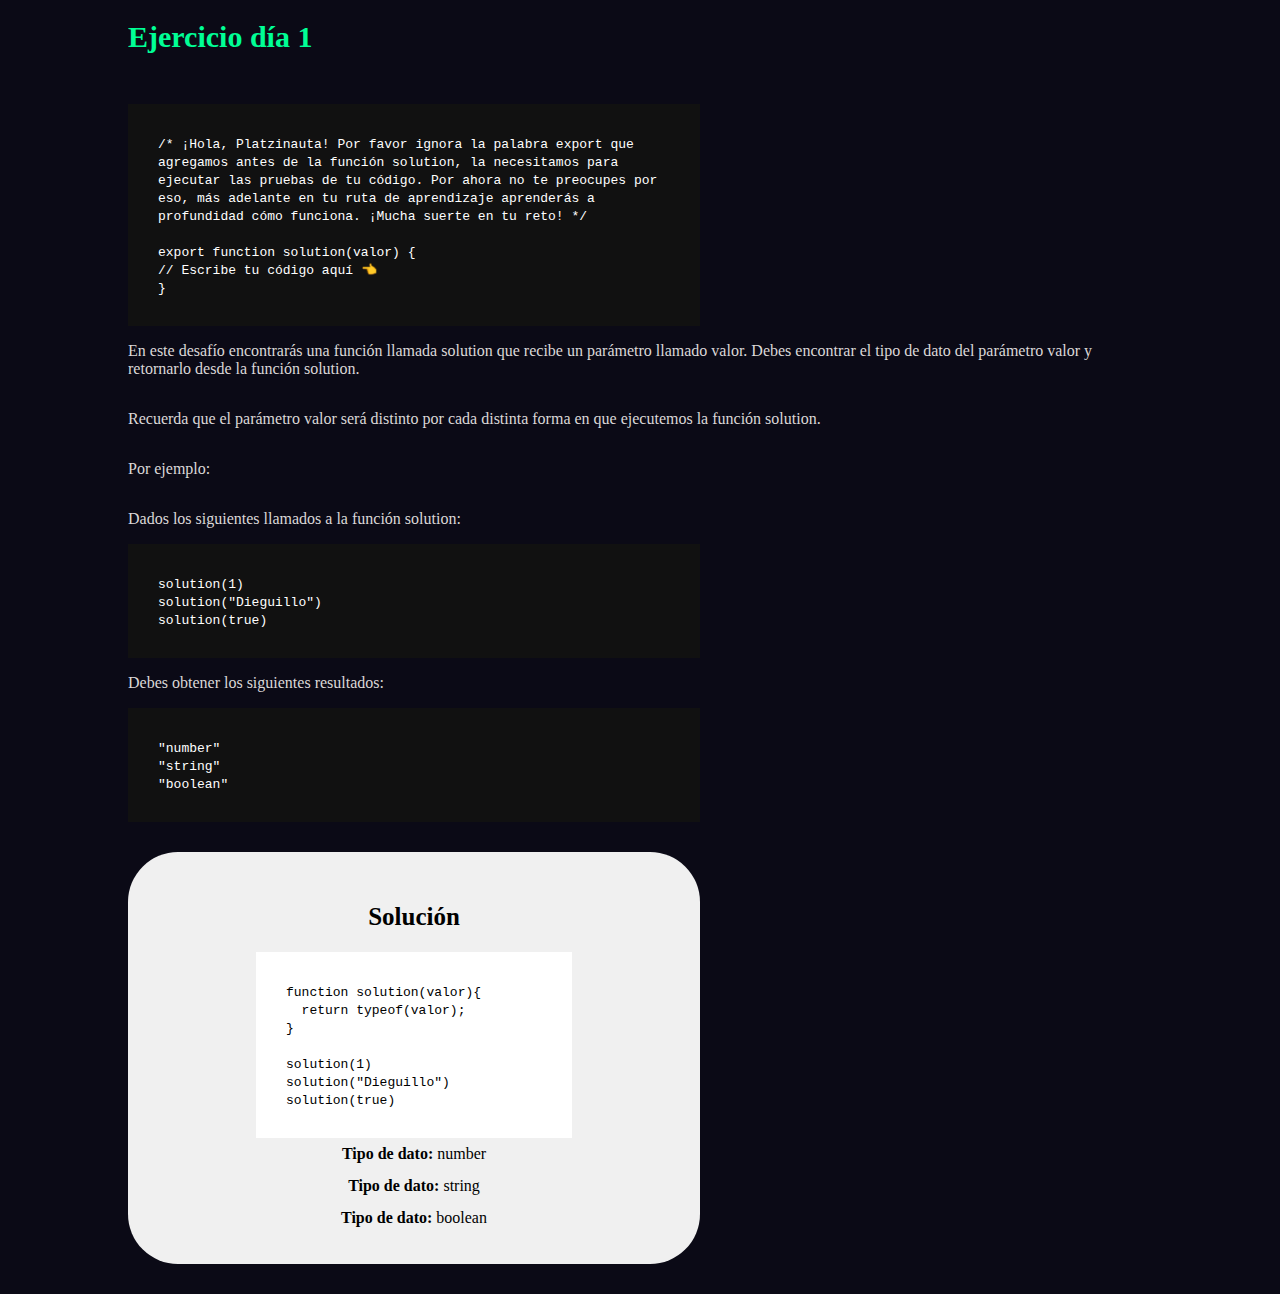
==== day1.html @ a95bfce0 "Solución al reto del día 1" ====
<!DOCTYPE html>
<html lang="en">
<head>
    <meta charset="UTF-8">
    <meta http-equiv="X-UA-Compatible" content="IE=edge">
    <meta name="viewport" content="width=device-width, initial-scale=1.0">
    <link rel="stylesheet" href="./css/main.css">
    <title>Día 1</title>
</head>
<body>
    <!-- header -->
    <div class="container">
        <h1>Ejercicio día 1</h1>
        <div class="code">
            <code>
                /* ¡Hola, Platzinauta! Por favor ignora la palabra export que agregamos antes de la función solution, la necesitamos para ejecutar las pruebas de tu código. Por ahora no te preocupes por eso, más adelante en tu ruta de aprendizaje aprenderás a profundidad cómo funciona. ¡Mucha suerte en tu reto! */ <br>
                <br>
                export function solution(valor) { <br>
                // Escribe tu código aquí 👈 <br>
                }
            </code>
        </div>
        <p>En este desafío encontrarás una función llamada solution que recibe un parámetro llamado valor. Debes encontrar el tipo de dato del parámetro valor y retornarlo desde la función solution.</p>
        <p>Recuerda que el parámetro valor será distinto por cada distinta forma en que ejecutemos la función solution.</p>
        <p>Por ejemplo:</p>
        <p>Dados los siguientes llamados a la función solution:</p>
        <div class="code">
            <code>
                solution(1) <br>
                solution("Dieguillo") <br>
                solution(true) <br>
            </code>
        </div>
        <p>Debes obtener los siguientes resultados:</p>
        <div class="code">
            <code>
                "number" <br>
                "string" <br>
                "boolean" <br>
            </code>
        </div>

        <div id="solucion1" class="resultado">
            <h2>Solución</h2>

            <div class="code">
                <code>
                    function solution(valor){ <br>
                    &nbsp; return typeof(valor); <br>
                    }<br><br>
                    solution(1) <br>
                    solution("Dieguillo") <br>
                    solution(true) <br>
                </code>
            </div>
            <!-- Code ... -->
        </div>
    </div>
    <!-- Code JavaScript -->
    <script src="./js/main.js"></script>
</body>
</html>
---- css/main.css ----
*{
    font-size: 100%;
}

ul, li{
    list-style: none;
    margin: 0;
    padding: 0;
}

body{
    background-color: #0b0a16;
    /* background-color: #0c0a20; */
    margin: 0;
}

.title-principal{
    text-align: center;
    color: #FFF;
    margin: 20px;
}

.container{
    display: grid;
    grid-template-columns: auto;
    margin: auto;
    width: 80%;
}

h1{
    text-align: start;
    margin-bottom: 50px;
    font-size: 30px;
    color: #00ff95;
}
h2{
    font-size: 25px;
}

p{
    color: #dbd8d8;
}

.home{
    text-align: left;
    font-size: 26px;
    color: #FFF;
    text-decoration: none;
    margin-left: 25px;
}

.home:hover{
    color: #d68c1d;
    text-decoration: underline;
}

.code{
    width: 50%;
    background-color: #111;
    color: #FFF;
    padding: 30px;
}

.resultado{
    display: flex;
    flex-direction: column;
    justify-content: center;
    align-items: center;
    width: 50%;
    padding: 30px;
    margin: 30px 0;
    background-color: #f0f0f0;
    border-radius: 50px;
    text-align: center;
}

.resultado p{
    line-height: 0;
    color: #000;
}

.resultado h2{
    color:#000000;
    font-weight: bolder;
}

.resultado .code{
    width: 50%;
    background-color: #FFF;
    color: #000;
    text-align: start;
}

pre{
    margin: 0;
}

.embed-container {
    position: relative;
    padding-bottom: 56.25%;
    height: 100%;
    overflow: hidden;
}
.embed-container iframe {
    position: absolute;
    top:0;
    left: 0;
    width: 100%;
    height: 100%;
}

nav ul{
    display: grid;
    grid-template-columns: repeat(auto-fill, 60px);
    justify-content: center;
    align-items: center;
    width: 95%;
    gap: 5px;
    margin: 10px auto 0 auto;
    padding: 0;
}

nav ul li{
    display: flex;
    justify-content: center;
    align-items: center;
    height: 30px;
    background-color: rgb(49, 49, 49);
    text-align: center;
}

nav ul li:hover{
    background-color: #FFF;
}
nav ul li a{
    display: flex;
    justify-content: center;
    text-align: center;
    align-items: center;
    color: #FFF;
    text-decoration: none;
    width: 100%;
    height: 100%;
}

nav ul li a:hover{
    color: #0c0a20;
}

footer{
    display: flex;
    justify-content: center;
    align-items: center;
    width: 100% !important;
    height: 100px;
    background-color: #111;
    color: #FFF;
}
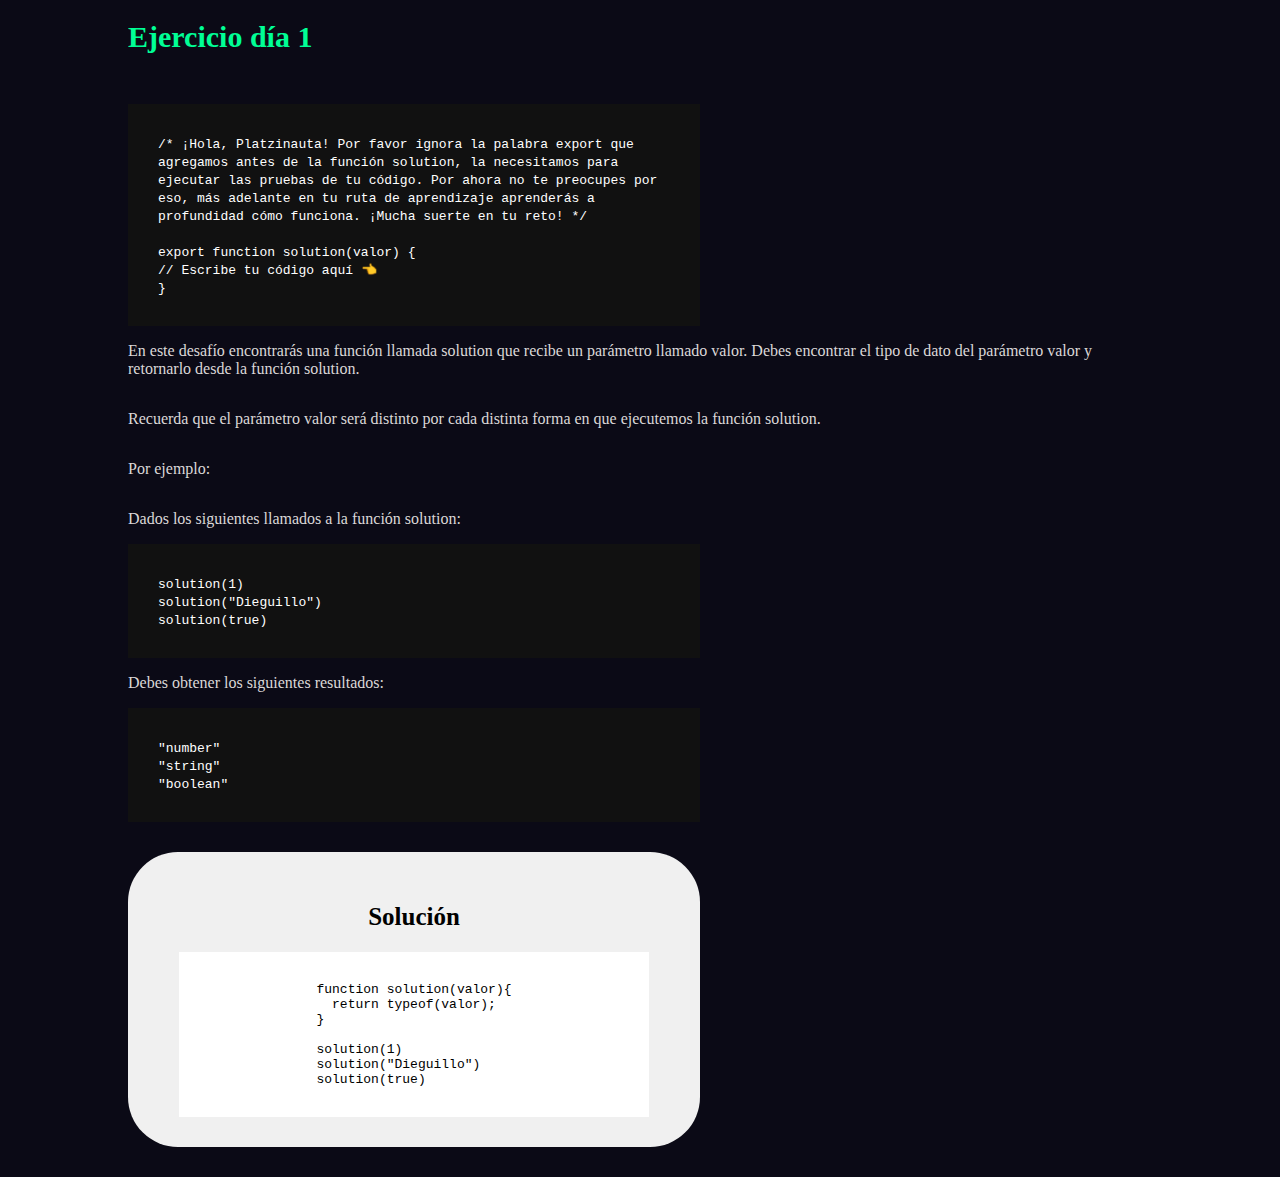
==== commit 4dc0d6b8: "Solución al reto del día 2" ====
--- a/day1.html
+++ b/day1.html
@@ -57,6 +57,6 @@
         </div>
     </div>
     <!-- Code JavaScript -->
-    <script src="./js/main.js"></script>
+    <script src="./js/day1.js"></script>
 </body>
 </html>--- a/css/main.css
+++ b/css/main.css
@@ -85,7 +85,9 @@
 }
 
 .resultado .code{
-    width: 50%;
+    display: flex;
+    justify-content: center;
+    width: 80%;
     background-color: #FFF;
     color: #000;
     text-align: start;
